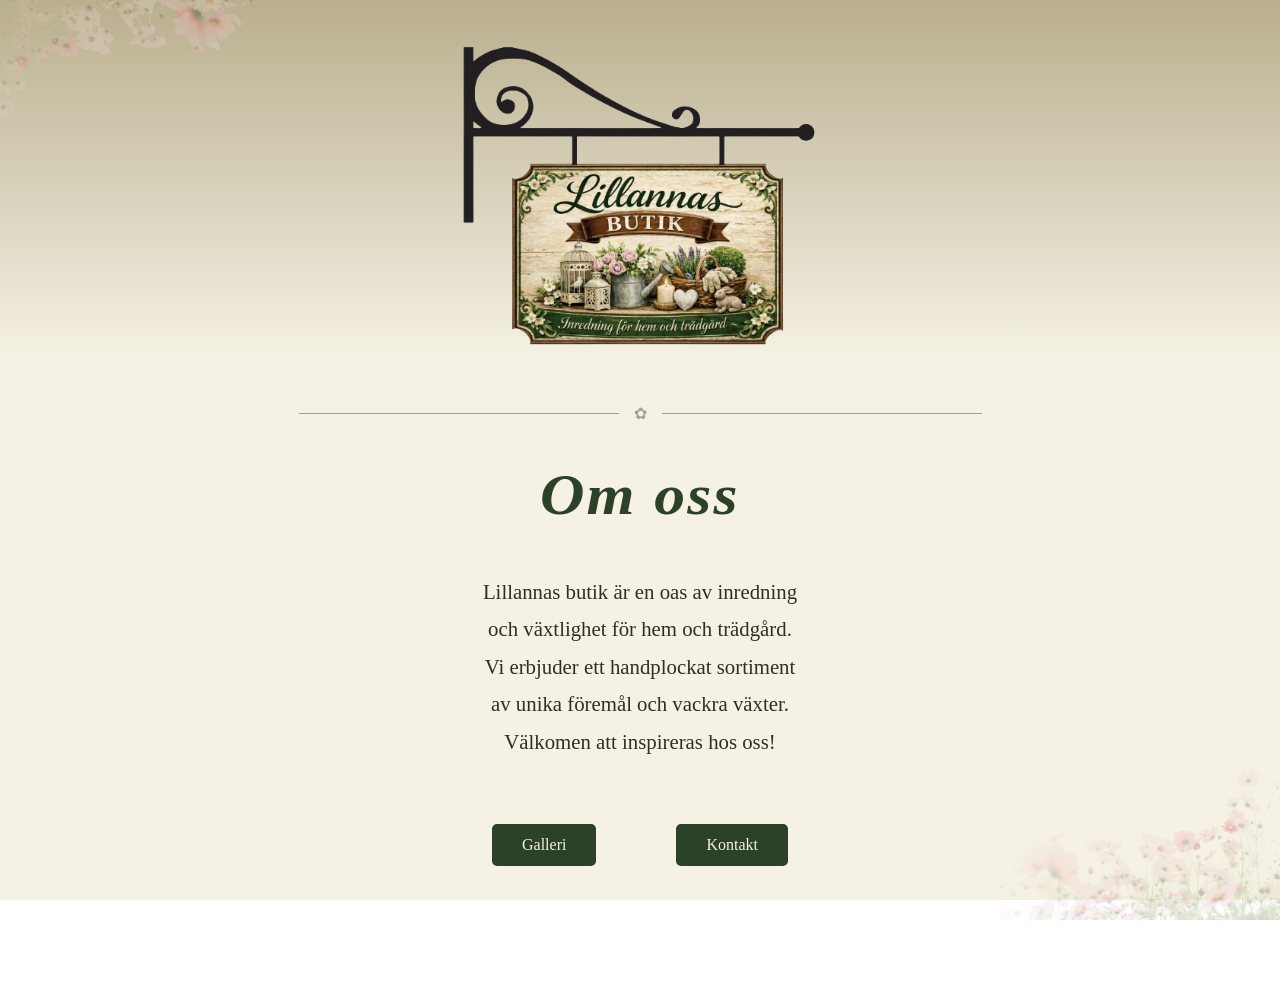
==== index.html @ 3d5a62c4 "Laddar upp Lillannasbutik" ====
<!DOCTYPE html>
<html lang="sv">
<head>
    <meta charset="UTF-8">
    <meta name="viewport" content="width=device-width, initial-scale=1.0">
    <title>Lillannas butik - Hem</title>
    <link rel="stylesheet" href="css/style.css">
</head>
<body>
    <header>
        <a href="index.html">
            <img src="images/logga.png" alt="Lillannas butik - logga" class="logga-image">
        </a>
        <div class="divider">
            <span class="line"></span>
            <span class="leaf">✿</span>
            <span class="line"></span>
        </div>
        
    </header>
    <main>
        <section class="om-oss">
            <h2>Om oss</h2>
            <p>Lillannas butik är en oas av inredning<br>
                och växtlighet för hem och trädgård.<br>
                Vi erbjuder ett handplockat sortiment<br>
                av unika föremål och vackra växter.<br>
                Välkomen att inspireras hos oss!</p>
        </section>
        <div class="button-container-hem">
            <a href="galleri.html" class="btn">Galleri</a>
            <a href="kontakt.html" class="btn">Kontakt</a>
        </div>
    </main>
    <img src="images/background-flower.png" alt="Dekoration" class="flower-corner-bottom-right">
    <img src="images/background-flower.png" alt="Dekoration" class="flower-corner-top-left">
</body>
</html>
---- css/style.css ----
/* style för bakgrunden på alla sidor*/
body {
    background: linear-gradient(
        to bottom, 
        #b9af8e 0%, 
        #f5f1e4 40%
    );
    min-height: 100vh;
    margin: 0;
    background-attachment: fixed; 
}


/*Fixar så blommorna passar i mobilläge*/
html, body {
    max-width: 100%;
    overflow-x: hidden; /* Detta hindrar blommorna från att "bredda" sidan i smyg */
    position: relative;
}


main {
    padding-bottom: 8rem;
}


.logga-image {
    max-width: 25rem;
    display: block;
    margin: 2rem auto 1rem;
}

/*Blomman */
.divider {
    display: flex;
    align-items: center;
    justify-content: center;
    margin: 1.5rem 0;
    color: #18271d; /* Din mossgröna färg */
}

/*Linjen under loggan */
.line {
    height: 1px;
    width: 25%;
    background-color: #1b3022;
    margin: 0 15px;
    opacity: 0.4;
}
/*  blomman/lövet */
.leaf {
    opacity: 0.4;
    color: #1b3022;
}

/* Style för text på hemsidan*/
    .om-oss {
        text-align: center; 
    }

/*style för rubrik på hemsidan*/
.om-oss h2 {
    color: #2b4128;
    font-family:'Georgia', cursive ;
    font-style: italic;
    font-size: 3.5rem;
    margin-top: 1rem;
    

    display: inline-block;
    transform: scale(1.1, 1);
    letter-spacing: 2px;

}
/*Style för brödtexten om oss*/
.om-oss p {
    font-family:'Georgia', serif ;
    font-size: 1.3rem;
    line-height: 1.8;
    color: #332d28;
    max-width: 550px;
    margin: 0 auto;
}
.button-container-hem {
    text-align: center;
    margin-top: 4rem;
    display: flex;
    justify-content: center;
    gap: 5rem;
}
.btn {
    background-color:#2b4128 ;
    color: #f5f1e4;
    padding: 12px 30px;
    text-decoration: none;
    border-radius: 5px;
    font-family:'Georgia', serif;
    transition: background-color 0.3s;
}
.btn:hover {
    background-color: #172015;
}



/* Gemensam kod för både blombilderna */
.flower-corner-bottom-right, .flower-corner-top-left {
    position: fixed;
    width: 18.75rem;
    height: auto;
    opacity: 0.3;
    z-index: -1;
    pointer-events: none;
}

/* Kod för nedre högra hörnet */
.flower-corner-bottom-right {
    bottom: -1.25rem;   /* -20px / 16 = -1.25rem */
    right: -1.25rem;
    mask-image: radial-gradient(ellipse at bottom right, black 40%, transparent 80%);
    -webkit-mask-image: radial-gradient(ellipse at bottom right, black 40%, transparent 80%);
}

/* Kod för övre vänstra hörnet */
.flower-corner-top-left {
    top: -2rem;
    left: -3rem;
    transform: rotate(180deg); 
    mask-image: radial-gradient(circle at 20% 20%, black 50%, transparent 90%);
    -webkit-mask-image: radial-gradient(circle at 20% 20%, black 50%, transparent 90%);
}



/*          Galleri     */

.gallery-item img {
    height: 25rem;
    object-fit: cover;
    object-position: center;
    width: 100%;
    transition: transform 0.3s ease;
}

.gallery-item {
    overflow: hidden;
    border-radius: 0.5rem;
    cursor: pointer;
    transition: opacity 0.2s;
}

.gallery-item:hover {
    opacity: 0.9;
}

/* Gör bakgrunden bakom den stora bilden lite mörkare */
.modal-backdrop.show {
    opacity: 0.8;
}

/* Gemensam stil för sidrubriker (Galleri, Kontakt etc.) */
.page-header-text {
    text-align: center;
    font-family: 'Playfair Display', serif; /* Se till att detta matchar din font */
    font-style: italic;
    font-weight: bold;
    color: #2b4128; /* Din mörkgröna färg */
    font-size: 3rem;
    margin-bottom: 0.5rem;
}

/* Snygga till dropdown-knappen */
.menu-button {
    background: transparent;
    border: none;
    color: #2b4128;
    font-size: 1.1rem;
    cursor: pointer;
    transition: opacity 0.2s;
}

.menu-button:hover {
    opacity: 0.7;
    color: #1b3022;
}

/* Styling för bläddra-knapparna i galleriet */
#galleryModal .btn {
    border: none;
    outline: none;
    box-shadow: none;
    transition: background 0.3s ease;
    padding: 0.5rem 1rem;
}

#galleryModal .btn:hover {
    background: rgba(0, 0, 0, 0.5) !important;
    color: #fff;
}





/*          Kontaktsidan       */

/* Flytta ner hela vänstra kolumnen */
.contact-info-col {
    margin-top: 5rem; /* Motsvarar ca 48px */
}

/* Gör ikonerna större */
.social-link i {
    font-size: 3.5rem !important; 
    color: #1b3022 !important;
    text-decoration: none;
    display: inline-block;
    transition: all 0.3s ease; /* Detta gör att färgbytet och förstoringen sker mjukt */
    font-size: 3.5rem
}

/* För att telefonnumret ska matcha Adress-rubriken exakt */
.phone-header {
    font-family: 'Playfair Display', serif; /* Se till att detta matchar din .page-header-text */
    font-style: italic;
    font-size: 2rem; 
    color: #1b3022;
    margin-bottom: 1.5rem;
}

/* Uppdatera även kartans höjd till rem */
#map {
    height: 25rem; /* Motsvarar 400px */
    width: 100%;
    z-index: 1 !important;
    border-radius: 0.5rem; /* Ca 8px */
    border: 0.0625rem solid #dcd7c9; /* 1px motsvarar ca 0.0625rem */
}


/* Hover-effekten */
.social-link:hover {
    color: #4a634e !important; /* Den ljusare gröna färgen */
    transform: scale(1.2);      /* Gör ikonen lite större */
}

.address-text {
    font-family: 'Playfair Display', serif; /* Samma som dina rubriker */
    font-style: italic;
    font-size: 1.5rem; /* Justera storleken så den känns balanserad med telefonen */
    color: #1b3022;
    line-height: 1.4;
    margin-top: 0.5rem;
}

/* Om du vill att även ikon-texterna ska matcha stilen lite mer */
.contact-info-col small {
    font-family: 'Playfair Display', serif;
    font-style: italic;
    font-size: 1.1rem;
}




/* Denna kod körs bara på skärmar som är mindre än 768px (mobiler) */
@media (max-width: 768px) {
    .divider {
        flex-direction: column; /* Lägger blomman och linjerna på höjden om det behövs */
        gap: 1rem;
    }

    .dropdown.position-absolute {
        position: relative !important; /* Tar bort "höger-låsningen" */
        right: auto !important;
        margin-top: 10px;
        align-self: center; /* Centrerar menyknappen */
    }

    .line {
        width: 40% !important; /* Gör linjerna lite kortare så de inte krockar */
    }
    
    .page-header-text {
        font-size: 2.2rem; /* Gör rubriken lite mindre på mobilen */
    }
    #galleryModal .btn {
        font-size: 1.5rem !important;
    }
}
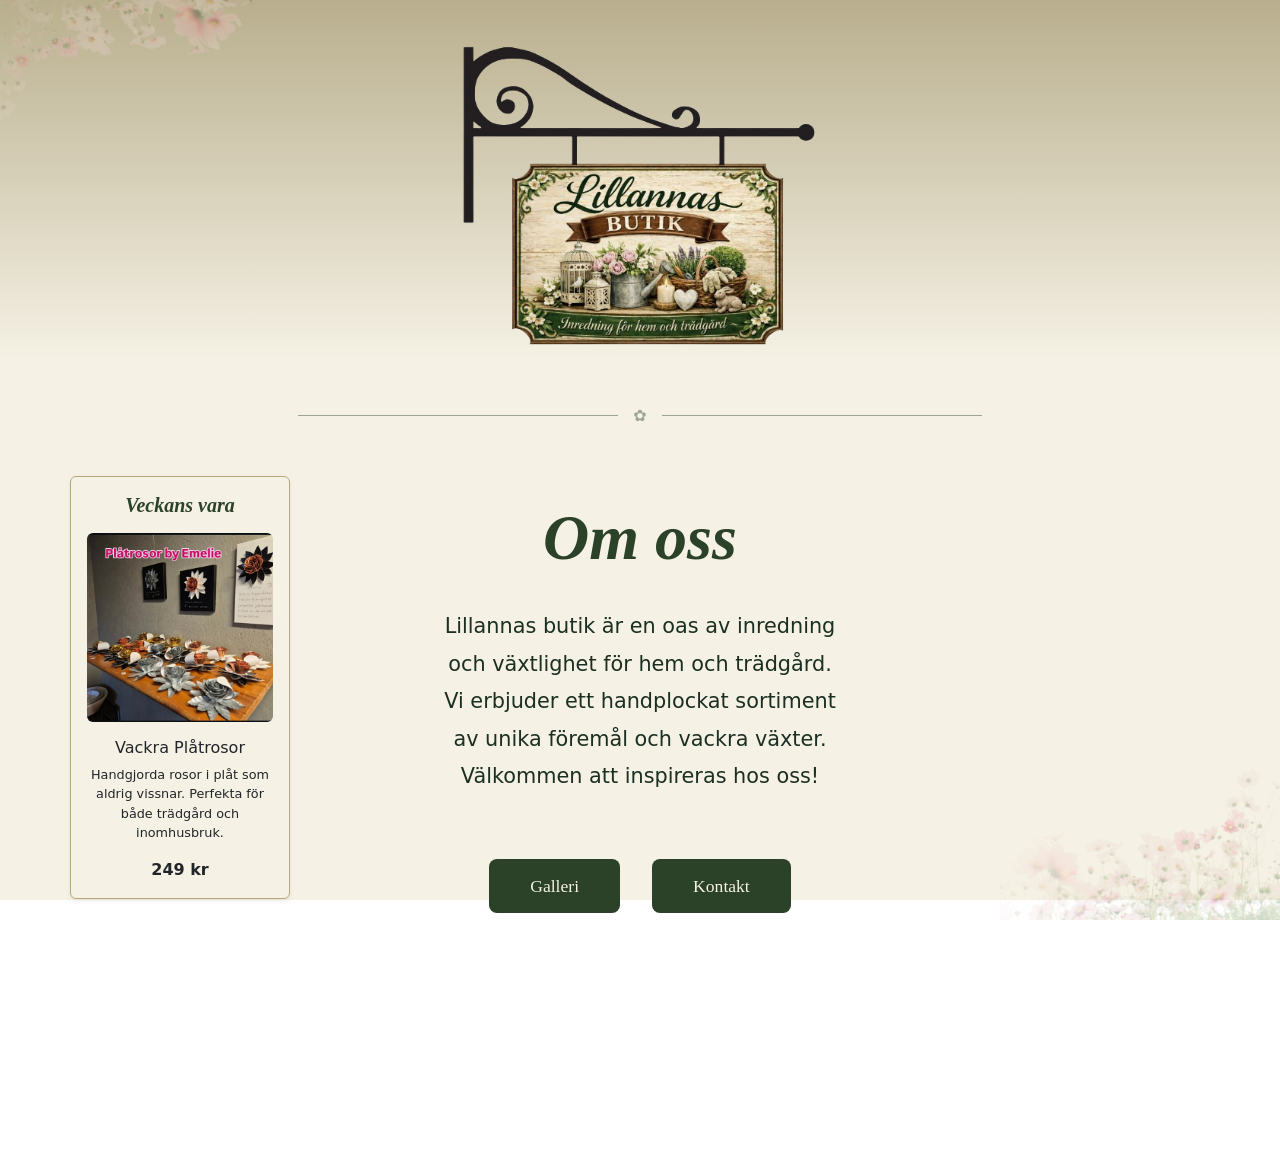
==== commit 3378a9c7: "Add files via upload" ====
--- a/index.html
+++ b/index.html
@@ -4,6 +4,7 @@
     <meta charset="UTF-8">
     <meta name="viewport" content="width=device-width, initial-scale=1.0">
     <title>Lillannas butik - Hem</title>
+    <link href="https://cdn.jsdelivr.net/npm/bootstrap@5.3.0/dist/css/bootstrap.min.css" rel="stylesheet">
     <link rel="stylesheet" href="css/style.css">
 </head>
 <body>
@@ -18,21 +19,55 @@
         </div>
         
     </header>
-    <main>
-        <section class="om-oss">
-            <h2>Om oss</h2>
-            <p>Lillannas butik är en oas av inredning<br>
+    <main class="container my-5 position-relative">
+
+    <aside class="weekly-sidebar-floating d-none d-lg-block">
+        <div class="weekly-item-sidebar p-3 rounded shadow-sm">
+            <h4 class="page-header-text fs-5 mb-3 text-center">Veckans vara</h4>
+            <img id="weekly-item-img-desktop" src="" alt="Veckans vara" class="img-fluid rounded mb-3">
+            <h5 id="weekly-item-title-desktop" class="address-style fs-6 mb-2 text-center">Laddar...</h5>
+            <p id="weekly-item-desc-desktop" class="small mb-3 text-center" style="font-size: 0.8rem;">Laddar...</p>
+            <div class="text-center mt-auto">
+                <span class="fw-bold price-tag" id="weekly-item-price-desktop"></span>
+            </div>
+        </div>
+    </aside>
+
+    <section class="row justify-content-center">
+        <div class="col-12 col-md-8 col-lg-6 text-center">
+            <div class="om-oss-section">
+                <h2 class="page-header-text">Om oss</h2>
+                <p>Lillannas butik är en oas av inredning<br>
                 och växtlighet för hem och trädgård.<br>
                 Vi erbjuder ett handplockat sortiment<br>
                 av unika föremål och vackra växter.<br>
-                Välkomen att inspireras hos oss!</p>
-        </section>
-        <div class="button-container-hem">
-            <a href="galleri.html" class="btn">Galleri</a>
-            <a href="kontakt.html" class="btn">Kontakt</a>
+                Välkommen att inspireras hos oss!</p>
+            </div>
+
+            <div class="d-lg-none my-5">
+                <div class="weekly-item-sidebar p-4 rounded shadow-sm mx-auto" style="max-width: 350px;">
+                    <h4 class="page-header-text fs-4 mb-3 text-center">Veckans vara</h4>
+                    <img id="weekly-item-img-mobile" src="" alt="Veckans vara" class="img-fluid rounded mb-3">
+                    <h5 id="weekly-item-title-mobile" class="address-style fs-5 mb-2 text-center">Laddar...</h5>
+                    <p id="weekly-item-desc-mobile" class="mb-3 text-center">Laddar...</p>
+                    <div class="text-center">
+                        <span class="fw-bold fs-5 price-tag" id="weekly-item-price-mobile"></span>
+                    </div>
+                </div>
+            </div>
+
+            <div class="button-container-hem mt-5 d-flex justify-content-center gap-3">
+                <a href="galleri.html" class="btn">Galleri</a>
+                <a href="kontakt.html" class="btn">Kontakt</a>
+            </div>
         </div>
-    </main>
+    </section>
+
+</main>
     <img src="images/background-flower.png" alt="Dekoration" class="flower-corner-bottom-right">
     <img src="images/background-flower.png" alt="Dekoration" class="flower-corner-top-left">
+
+    <script src="https://cdn.jsdelivr.net/npm/bootstrap@5.3.0/dist/js/bootstrap.bundle.min.js"></script>
+    <script src="js/script.js"></script>
 </body>
 </html>
--- a/css/style.css
+++ b/css/style.css
@@ -53,40 +53,44 @@
     color: #1b3022;
 }
 
-/* Style för text på hemsidan*/
-    .om-oss {
-        text-align: center; 
-    }
-
-/*style för rubrik på hemsidan*/
-.om-oss h2 {
-    color: #2b4128;
-    font-family:'Georgia', cursive ;
-    font-style: italic;
-    font-size: 3.5rem;
-    margin-top: 1rem;
-    
-
-    display: inline-block;
-    transform: scale(1.1, 1);
-    letter-spacing: 2px;
-
-}
-/*Style för brödtexten om oss*/
-.om-oss p {
-    font-family:'Georgia', serif ;
-    font-size: 1.3rem;
-    line-height: 1.8;
-    color: #332d28;
-    max-width: 550px;
-    margin: 0 auto;
-}
+/* Ger texten mer plats och gör den större med rem */
+.om-oss-section {
+    width: 100%;
+    /* 800px / 16 = 50rem */
+    max-width: 50rem !important; 
+    /* 64px / 16 = 4rem */
+    margin:1.5rem auto 4rem auto !important; 
+}
+
+.om-oss-section h2 {
+    /* 40px / 16 = 2.5rem */
+    margin-bottom: 2rem;
+    font-size: 4rem; 
+}
+
+.om-oss-section p {
+    /* 21px / 16 = 1.3rem */
+    font-size: 1.3rem !important; 
+    /* Relativt radavstånd utan enhet (standardpraxis) */
+    line-height: 1.8 !important; 
+    color: #1b3022;
+}
+
+/* Fixar knapparna så de får mer luft */
 .button-container-hem {
-    text-align: center;
-    margin-top: 4rem;
+    margin-top: 3rem !important;
+    margin-bottom: 5rem !important;
     display: flex;
     justify-content: center;
-    gap: 5rem;
+    gap: 2rem !important; 
+}
+
+/* Gör knapparna proportionerliga med rem */
+.button-container-hem .btn {
+    /* Topp/Botten 0.8rem, Sidor 2.5rem */
+    padding: 0.8rem 2.5rem !important;
+    font-size: 1.1rem !important;
+    border-radius: 0.5rem; /* Ca 8px */
 }
 .btn {
     background-color:#2b4128 ;
@@ -129,7 +133,32 @@
     mask-image: radial-gradient(circle at 20% 20%, black 50%, transparent 90%);
     -webkit-mask-image: radial-gradient(circle at 20% 20%, black 50%, transparent 90%);
 }
-
+/* Placerar boxen till vänster om det centrerade innehållet */
+@media (min-width: 1200px) {
+    .weekly-sidebar-floating {
+        position: absolute;
+        left: 0;
+        top: 0;
+        width: 220px; /* Justera bredden så den inte krockar med texten */
+        z-index: 10;
+    }
+}
+
+/* För lite mindre datorskärmar kan vi flytta ut den ännu mer eller dölja den */
+@media (min-width: 992px) and (max-width: 1199px) {
+    .weekly-sidebar-floating {
+        position: absolute;
+        left: -50px;
+        top: 0;
+        width: 180px;
+    }
+}
+
+.weekly-item-sidebar {
+    background-color: #f5f1e4;
+    border: 1px solid #b8a77b;
+    box-shadow: 0 4px 15px rgba(0,0,0,0.05);
+}
 
 
 /*          Galleri     */
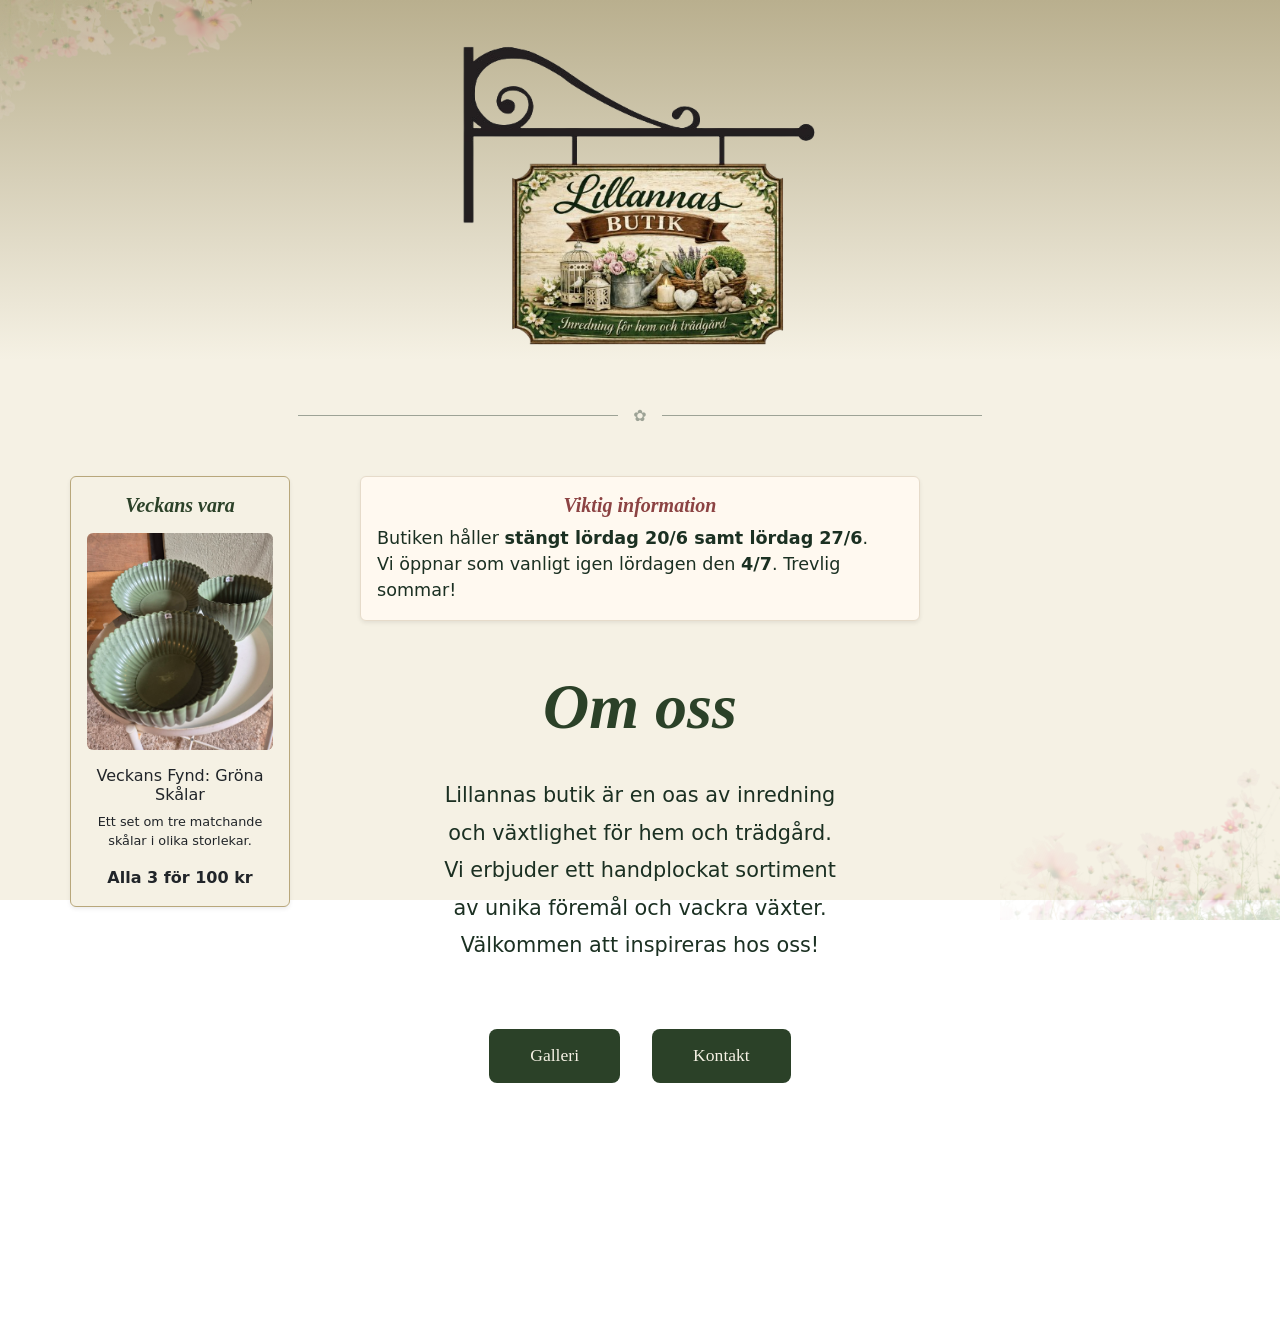
==== commit 04b4f4b2: "Add files via upload Uppdaterat sommartid" ====
--- a/index.html
+++ b/index.html
@@ -32,6 +32,14 @@
             </div>
         </div>
     </aside>
+    <!-- EN LITEN BOX FÖR STÄNGT/ÖPPET -->
+<div class="info-box p-3 mb-4 rounded shadow-sm mx-auto" style="max-width: 35rem; background-color: #fff9f0; border: 1px solid #e6dbca;">
+    <h4 class="page-header-text fs-5 mb-2" style="color: #8c4343;">Viktig information</h4>
+    <p class="mb-0" style="font-size: 1.1rem; color: #1b3022;">
+        Butiken håller <strong>stängt lördag 20/6 samt lördag 27/6</strong>.<br>
+        Vi öppnar som vanligt igen lördagen den <strong>4/7</strong>. Trevlig sommar!
+    </p>
+</div>
 
     <section class="row justify-content-center">
         <div class="col-12 col-md-8 col-lg-6 text-center">
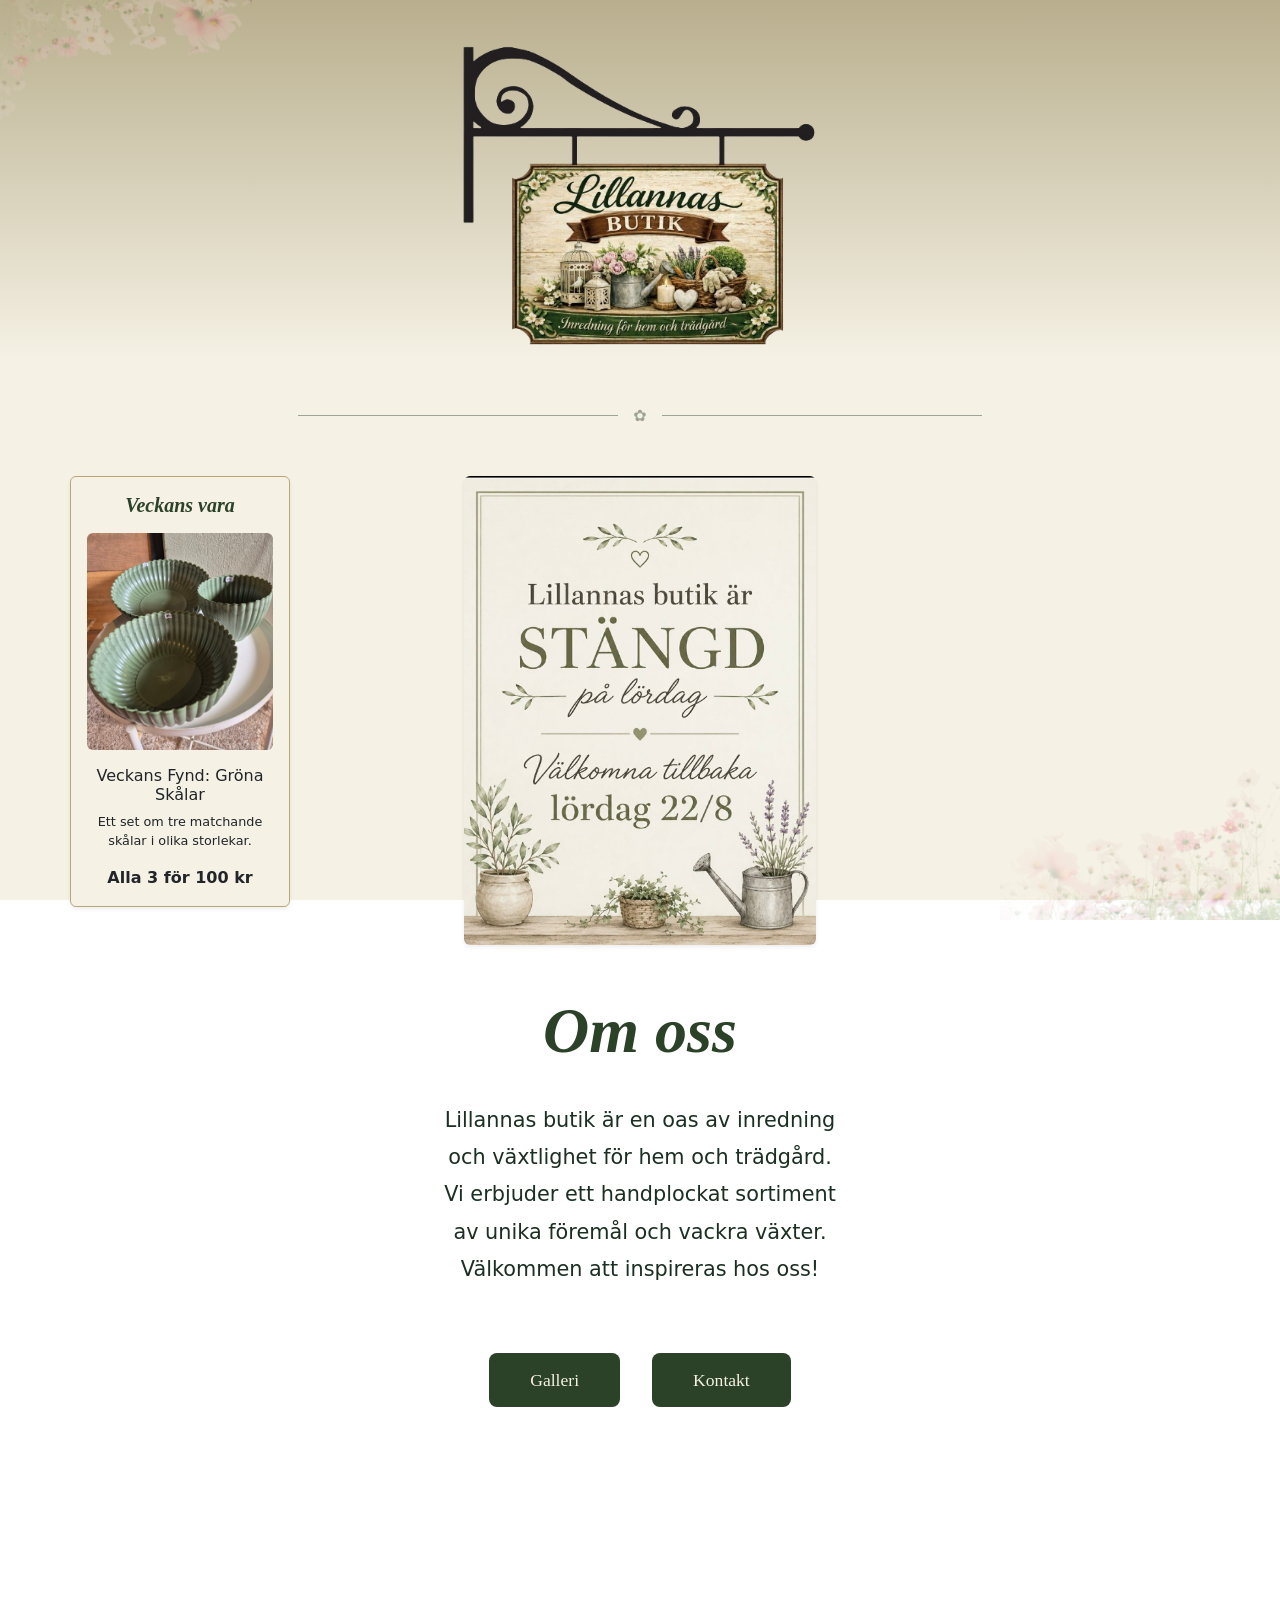
==== commit 3592b0a2: "Add files via upload" ====
--- a/index.html
+++ b/index.html
@@ -33,12 +33,8 @@
         </div>
     </aside>
     <!-- EN LITEN BOX FÖR STÄNGT/ÖPPET -->
-<div class="info-box p-3 mb-4 rounded shadow-sm mx-auto" style="max-width: 35rem; background-color: #fff9f0; border: 1px solid #e6dbca;">
-    <h4 class="page-header-text fs-5 mb-2" style="color: #8c4343;">Viktig information</h4>
-    <p class="mb-0" style="font-size: 1.1rem; color: #1b3022;">
-        Butiken håller <strong>stängt lördag 20/6 samt lördag 27/6</strong>.<br>
-        Vi öppnar som vanligt igen lördagen den <strong>4/7</strong>. Trevlig sommar!
-    </p>
+<div class="info-box mb-4 rounded shadow-sm mx-auto overflow-hidden" style="max-width: 22rem;">
+    <img src="images/stangt.jpg" alt="Lillannas butik är STÄNGD på lördag" class="img-fluid d-block w-100">
 </div>
 
     <section class="row justify-content-center">
